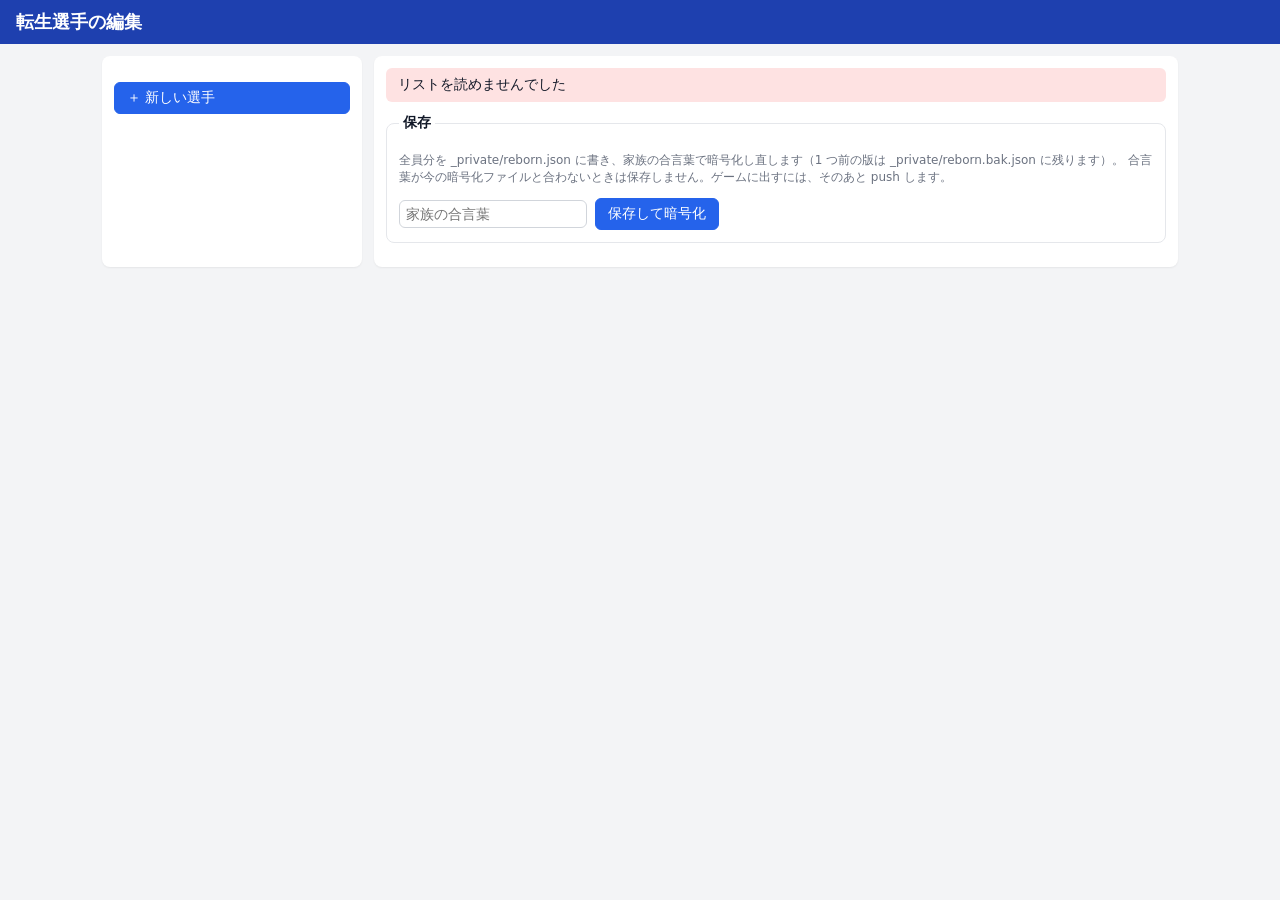
==== tools/reborn_edit.html @ b9e40dfd "転生選手の編集画面を足す 転生選手を編集.bat で開く。種類に合った欄だけ出し、ピーク100超えに注意を出す。保存の前に合言葉が今の暗号化ファイルと合うか確かめ、合えば _private/rebor" ====
<!doctype html>
<html lang="ja">
<head>
<meta charset="utf-8">
<meta name="viewport" content="width=device-width, initial-scale=1">
<title>転生選手の編集</title>
<style>
  :root { --line: #e5e7eb; --muted: #6b7280; --pri: #2563eb; --bad: #dc2626; --bg: #f3f4f6; }
  * { box-sizing: border-box; }
  body { margin: 0; font-family: system-ui, "Hiragino Sans", "Yu Gothic UI", sans-serif; background: var(--bg); color: #111827; font-size: 14px; }
  header { background: #1e40af; color: #fff; padding: 10px 16px; display: flex; gap: 12px; align-items: center; flex-wrap: wrap; }
  header h1 { font-size: 18px; margin: 0; flex: 1; }
  main { display: grid; grid-template-columns: 260px 1fr; gap: 12px; padding: 12px; max-width: 1100px; margin: 0 auto; }
  @media (max-width: 720px) { main { grid-template-columns: 1fr; } }
  .card { background: #fff; border-radius: 8px; padding: 12px; box-shadow: 0 1px 2px rgba(0,0,0,.06); }
  .list button { display: block; width: 100%; text-align: left; margin: 0 0 4px; }
  .list button.on { background: #dbeafe; border-color: var(--pri); }
  button { font: inherit; padding: 6px 12px; border: 1px solid #d1d5db; border-radius: 6px; background: #fff; cursor: pointer; }
  button.primary { background: var(--pri); color: #fff; border-color: var(--pri); }
  button.danger { color: var(--bad); border-color: #fca5a5; }
  fieldset { border: 1px solid var(--line); border-radius: 8px; margin: 0 0 12px; padding: 8px 12px 12px; }
  legend { font-weight: 600; padding: 0 4px; }
  .grid { display: grid; grid-template-columns: repeat(auto-fill, minmax(150px, 1fr)); gap: 8px 12px; }
  label { display: flex; flex-direction: column; gap: 2px; font-size: 12px; color: #374151; }
  label.row { flex-direction: row; align-items: center; gap: 6px; font-size: 14px; }
  input, select { font: inherit; padding: 5px 6px; border: 1px solid #d1d5db; border-radius: 6px; background: #fff; }
  input.warn { border-color: var(--bad); background: #fef2f2; }
  .muted { color: var(--muted); font-size: 12px; }
  .msg { padding: 8px 12px; border-radius: 6px; margin: 0 0 12px; }
  .msg.ok { background: #dcfce7; } .msg.bad { background: #fee2e2; } .msg.warn { background: #fef9c3; }
  .subs { display: flex; gap: 10px; flex-wrap: wrap; }
  .bar { display: flex; gap: 8px; flex-wrap: wrap; align-items: center; }
</style>
</head>
<body>
<header>
  <h1>転生選手の編集</h1>
  <span id="count"></span>
</header>
<main>
  <section class="card list">
    <p><button class="primary" id="add">＋ 新しい選手</button></p>
    <div id="list"></div>
  </section>
  <section class="card">
    <div id="msg"></div>
    <div id="form"></div>
    <fieldset>
      <legend>保存</legend>
      <p class="muted">全員分を _private/reborn.json に書き、家族の合言葉で暗号化し直します（1 つ前の版は _private/reborn.bak.json に残ります）。
        合言葉が今の暗号化ファイルと合わないときは保存しません。ゲームに出すには、そのあと push します。</p>
      <div class="bar">
        <input type="password" id="pass" placeholder="家族の合言葉" autocomplete="off">
        <button class="primary" id="save">保存して暗号化</button>
      </div>
    </fieldset>
  </section>
</main>
<script>
'use strict';
const TEAMS = ['東京', '大阪', '名古屋', '横浜', '広島', '京都', '福岡', '札幌', '仙台', '千葉', '埼玉', '神戸'];
const KINDS = ['高校', '大学', '社会人', '高卒社会人'];
const TYPES = ['早熟', '普通', '晩成', '超晩成'];
const POS = ['捕', '一', '二', '三', '遊', '外', '指'];
const SUBS = ['捕', '一', '二', '三', '遊', '外'];
const BAT = [['meet', 'ミート'], ['power', 'パワー'], ['speed', '走力'], ['arm', '肩力'], ['field', '守備力']];
const PIT = [['velo', '球速（km/h）'], ['control', 'コントロール'], ['stamina', 'スタミナ'], ['breaking', '変化球']];
const APT = [['', '役割から'], ['0', '△'], ['1', '〇'], ['2', '◎']];
const EYE = [['', 'なし'], ['-1', '早打ち'], ['1', '○'], ['2', '◎']];

let players = [], cur = -1, dirty = false;
const $ = id => document.getElementById(id);
const esc = s => String(s == null ? '' : s).replace(/[&<>"]/g, c => ({ '&': '&amp;', '<': '&lt;', '>': '&gt;', '"': '&quot;' }[c]));
const kindOf = p => p.twoWay ? 'two' : p.isP ? 'P' : 'B';
const showBat = p => kindOf(p) !== 'P', showPit = p => kindOf(p) !== 'B';

function say(text, cls) { $('msg').innerHTML = text ? `<div class="msg ${cls}">${esc(text)}</div>` : ''; }

// 能力の注意：ピークは 100 以下（球速は 170km 以下）で作る
function warnings(p) {
  const w = [];
  if (!p.name) w.push('名前が空です');
  if (!p.foreign && !p.kind) w.push('区分を選んでください');
  const keys = [...(showBat(p) ? BAT : []), ...(showPit(p) ? PIT : [])];
  keys.forEach(([k, l]) => {
    const v = p.peak && p.peak[k];
    if (v == null || v === '') w.push(`${l}が空です`);
    else if (k === 'velo' ? v > 170 : v > 100) w.push(`${l}が${k === 'velo' ? '170km' : '100'}を超えています（${v}）`);
  });
  return w;
}

function renderList() {
  $('count').textContent = `${players.length} 人${dirty ? '（未保存の変更あり）' : ''}`;
  $('list').innerHTML = players.map((p, i) => {
    const pos = p.twoWay ? '二刀流' : p.isP ? (p.role || '投手') : p.pos;
    const bad = warnings(p).length ? ' ⚠' : '';
    return `<button data-i="${i}" class="${i === cur ? 'on' : ''}">${esc(p.name || '（名前なし）')}${bad}<br><span class="muted">${esc(p.foreign ? '外国人' : p.kind || '')}・${esc(pos || '')}・${esc(p.team || '')}</span></button>`;
  }).join('') || '<p class="muted">まだいません</p>';
}

function sel(name, opts, val) {
  return `<select data-k="${name}">${opts.map(o => { const [v, l] = Array.isArray(o) ? o : [o, o]; return `<option value="${esc(v)}" ${String(val ?? '') === String(v) ? 'selected' : ''}>${esc(l)}</option>`; }).join('')}</select>`;
}
function num(name, val, attrs = '') { return `<input type="number" data-k="${name}" value="${esc(val ?? '')}" ${attrs}>`; }

function renderForm() {
  if (cur < 0) { $('form').innerHTML = '<p class="muted">左の一覧から選ぶか、「新しい選手」を押してください。</p>'; return; }
  const p = players[cur], k = kindOf(p), pk = p.peak || {};
  const peakIn = ([key, l]) => {
    const v = pk[key], over = v !== '' && v != null && (key === 'velo' ? v > 170 : v > 100);
    return `<label>${l}<input type="number" data-peak="${key}" value="${esc(v ?? '')}" class="${over ? 'warn' : ''}" ${key === 'velo' ? 'min="120" max="170"' : 'min="1" max="100"'}></label>`;
  };
  const w = warnings(p);
  $('form').innerHTML = `
  ${w.length ? `<div class="msg warn">${w.map(esc).join('<br>')}</div>` : ''}
  <fieldset><legend>基本</legend><div class="grid">
    <label>名前<input data-k="name" value="${esc(p.name)}"></label>
    <label>id（英数字。重ならないように）<input data-k="id" value="${esc(p.id)}"></label>
    <label>元の所属（出身地になる）${sel('team', [['', '（なし）'], ...TEAMS], p.team)}</label>
    <label>種類${sel('kind3', [['B', '野手'], ['P', '投手'], ['two', '二刀流']], k)}</label>
    <label class="row"><input type="checkbox" data-k="foreign" ${p.foreign ? 'checked' : ''}> 外国人</label>
    ${p.foreign ? `<label>来日の年齢（空なら 26〜30）${num('age', p.age, 'min="18" max="40"')}</label>`
      : `<label>区分（ドラフトのとき）${sel('kind', [['', '選ぶ'], ...KINDS], p.kind)}</label>`}
  </div>
  <p><label>説明（転生のニュースに出る）<input data-k="note" value="${esc(p.note)}" style="width:100%"></label></p></fieldset>

  ${showBat(p) ? `<fieldset><legend>打つ・守る</legend><div class="grid">
    <label>${k === 'two' ? '野手のときの守備位置' : '守備位置'}${sel(k === 'two' ? 'pos2' : 'pos', POS, k === 'two' ? p.pos2 : p.pos)}</label>
    <label>弾道${sel('traj', [['', 'おまかせ'], '1', '2', '3', '4'], p.traj)}</label>
    <label>選球眼${sel('eye', EYE, p.eye)}</label>
    <label>盗塁の積極性（1 がふつう、1.3 以上で積極的）${num('steal', p.steal, 'step="0.1" min="0.4" max="1.8"')}</label>
  </div>
  ${k === 'B' ? `<p class="muted">守れるほかの位置</p><div class="subs">${SUBS.filter(s => s !== p.pos).map(s => `<label class="row"><input type="checkbox" data-sub="${s}" ${(p.subs || []).includes(s) ? 'checked' : ''}> ${s}</label>`).join('')}</div>` : ''}
  <p class="muted">ピーク時の能力（100 以下で）</p><div class="grid">${BAT.map(peakIn).join('')}</div></fieldset>` : ''}

  ${showPit(p) ? `<fieldset><legend>投げる</legend><div class="grid">
    <label>役割${sel('role', ['先発', '中継'], p.role || '先発')}</label>
    <label>先発の向き${sel('apt_sp', APT, p.apt ? p.apt.sp : '')}</label>
    <label>中継ぎの向き${sel('apt_rp', APT, p.apt ? p.apt.rp : '')}</label>
  </div>
  <p class="muted">ピーク時の能力（100 以下で。球速は km/h で 170 まで）</p><div class="grid">${PIT.map(peakIn).join('')}</div></fieldset>` : ''}

  <fieldset><legend>成長と出やすさ</legend><div class="grid">
    <label>成長型${sel('type', TYPES, p.type || '晩成')}</label>
    <label>この年齢までは引退しない（空なら ふつう）${num('retireAge', p.retireAge, 'min="30" max="50"')}</label>
    <label>入団時の能力（ピークの何割か。空なら区分ごと）${num('start', p.start, 'step="0.01" min="0.3" max="1"')}</label>
    <label>選ばれやすさ（ふつう 1）${num('weight', p.weight ?? 1, 'step="0.1" min="0.1" max="5"')}</label>
  </div></fieldset>
  <p class="bar"><button class="danger" id="del">この選手を消す</button></p>`;
}

// 種類に合わない項目を消して、データの形をそろえる
function tidy(p) {
  const k = kindOf(p);
  const keep = [...(k !== 'P' ? BAT : []), ...(k !== 'B' ? PIT : [])].map(x => x[0]);
  p.peak = Object.fromEntries(keep.filter(x => p.peak && p.peak[x] !== '' && p.peak[x] != null).map(x => [x, p.peak[x]]));
  if (k === 'B') { delete p.role; delete p.apt; delete p.pos2; delete p.twoWay; p.isP = false; if (!p.pos || p.pos === '投') p.pos = '外'; }
  else { p.pos = '投'; p.isP = true; if (!p.role) p.role = '先発'; }
  if (k === 'P') { ['traj', 'eye', 'steal', 'subs', 'pos2', 'twoWay'].forEach(x => delete p[x]); }
  if (k === 'two') { p.twoWay = true; if (!p.pos2) p.pos2 = '指'; p.subs = p.subs || []; }
  if (p.foreign) delete p.kind; else delete p.age;
  if (p.type === '晩成') delete p.type;
  Object.keys(p).forEach(x => { if (p[x] === '' || p[x] == null) delete p[x]; });
  if (p.apt && p.apt.sp == null && p.apt.rp == null) delete p.apt;
  return p;
}

function onInput(e) {
  const t = e.target, p = players[cur];
  if (!p) return;
  const numKeys = ['traj', 'eye', 'steal', 'age', 'retireAge', 'start', 'weight'];
  if (t.dataset.peak) { p.peak = p.peak || {}; p.peak[t.dataset.peak] = t.value === '' ? '' : +t.value; }
  else if (t.dataset.sub) { const s = new Set(p.subs || []); t.checked ? s.add(t.dataset.sub) : s.delete(t.dataset.sub); p.subs = SUBS.filter(x => s.has(x)); }
  else if (t.dataset.k === 'kind3') { p.isP = t.value !== 'B'; p.twoWay = t.value === 'two'; tidy(p); }
  else if (t.dataset.k === 'foreign') p.foreign = t.checked || undefined;
  else if (t.dataset.k === 'apt_sp' || t.dataset.k === 'apt_rp') {
    p.apt = p.apt || {};
    const side = t.dataset.k.slice(4);
    if (t.value === '') delete p.apt[side]; else p.apt[side] = +t.value;
    if (p.apt.sp == null || p.apt.rp == null) { if (p.apt.sp == null && p.apt.rp == null) delete p.apt; }
  } else if (t.dataset.k) p[t.dataset.k] = numKeys.includes(t.dataset.k) ? (t.value === '' ? '' : +t.value) : t.value;
  dirty = true;
  // 文字を打っている間は描き直さない（打ちにくくなるので）。選ぶ・切り替える項目だけ描き直す
  if (e.type === 'change' && (t.tagName === 'SELECT' || t.type === 'checkbox')) renderForm();
  renderList();
}

$('form').addEventListener('input', onInput);
$('form').addEventListener('change', e => { onInput(e); if (e.target.type === 'number') renderForm(); });
$('form').addEventListener('click', e => {
  if (e.target.id !== 'del') return;
  if (!confirm(`${players[cur].name || 'この選手'}を消しますか？（保存するまでは元に戻せます：画面を読み込み直す）`)) return;
  players.splice(cur, 1); cur = -1; dirty = true; renderList(); renderForm();
});
$('list').addEventListener('click', e => {
  const b = e.target.closest('button[data-i]');
  if (!b) return;
  cur = +b.dataset.i; renderList(); renderForm(); say('');
});
$('add').onclick = () => {
  players.push({ id: 'r' + Date.now().toString(36), name: '', team: '', note: '', isP: false, pos: '外', subs: [], kind: '', peak: {}, weight: 1 });
  cur = players.length - 1; dirty = true; renderList(); renderForm();
};
$('save').onclick = async () => {
  const bad = players.map(p => [p, warnings(p)]).filter(([, w]) => w.length);
  if (bad.length && !confirm(`注意のある選手が ${bad.length} 人います（${bad.map(([p]) => p.name || '名前なし').join('・')}）。このまま保存しますか？`)) return;
  if (!$('pass').value) { say('家族の合言葉を入れてください', 'bad'); return; }
  players.forEach(tidy);
  $('save').disabled = true; say('保存しています…（暗号化に数秒かかります）', 'warn');
  try {
    const r = await fetch('/api/save', { method: 'POST', headers: { 'Content-Type': 'application/json' }, body: JSON.stringify({ players, pass: $('pass').value }) });
    const j = await r.json();
    say(j.msg, r.ok ? 'ok' : 'bad');
    if (r.ok) { dirty = false; $('pass').value = ''; }
  } catch (e) { say('保存できませんでした。黒い画面（道具）が動いているか確かめてください', 'bad'); }
  $('save').disabled = false; renderList(); renderForm();
};
window.addEventListener('beforeunload', e => { if (dirty) { e.preventDefault(); e.returnValue = ''; } });

fetch('/api/list').then(r => r.json()).then(list => { players = list; renderList(); renderForm(); })
  .catch(() => say('リストを読めませんでした', 'bad'));
</script>
</body>
</html>
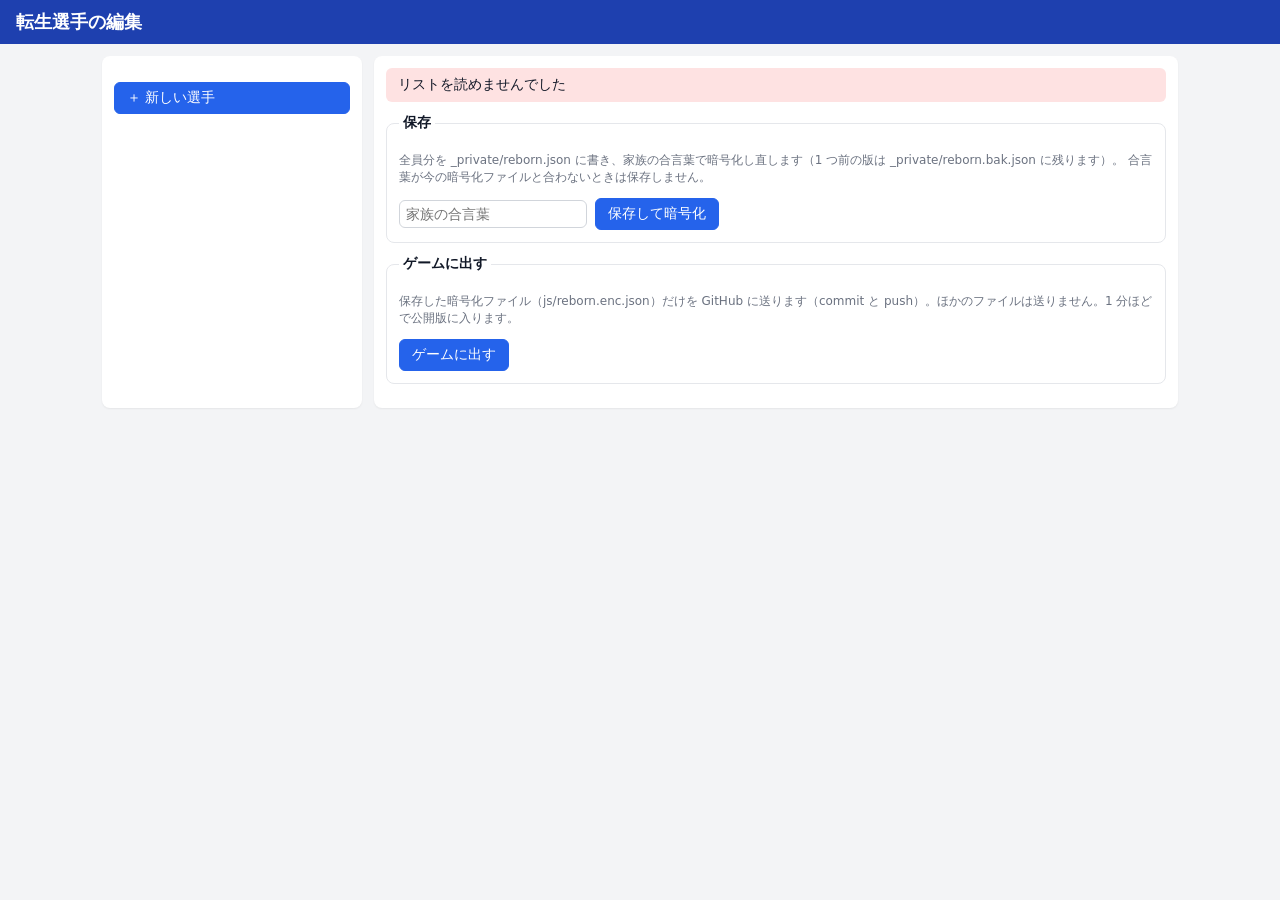
==== commit 8c9a72ac: "転生選手の編集画面に「ゲームに出す」ボタンを付ける 暗号化したリストだけを commit して push する。未保存なら送らず、変更が無ければ何もしない  Co-Authored-By: Claud" ====
--- a/tools/reborn_edit.html
+++ b/tools/reborn_edit.html
@@ -48,11 +48,16 @@
     <fieldset>
       <legend>保存</legend>
       <p class="muted">全員分を _private/reborn.json に書き、家族の合言葉で暗号化し直します（1 つ前の版は _private/reborn.bak.json に残ります）。
-        合言葉が今の暗号化ファイルと合わないときは保存しません。ゲームに出すには、そのあと push します。</p>
+        合言葉が今の暗号化ファイルと合わないときは保存しません。</p>
       <div class="bar">
         <input type="password" id="pass" placeholder="家族の合言葉" autocomplete="off">
         <button class="primary" id="save">保存して暗号化</button>
       </div>
+    </fieldset>
+    <fieldset>
+      <legend>ゲームに出す</legend>
+      <p class="muted">保存した暗号化ファイル（js/reborn.enc.json）だけを GitHub に送ります（commit と push）。ほかのファイルは送りません。1 分ほどで公開版に入ります。</p>
+      <div class="bar"><button class="primary" id="publish">ゲームに出す</button></div>
     </fieldset>
   </section>
 </main>
@@ -216,6 +221,17 @@
   } catch (e) { say('保存できませんでした。黒い画面（道具）が動いているか確かめてください', 'bad'); }
   $('save').disabled = false; renderList(); renderForm();
 };
+$('publish').onclick = async () => {
+  if (dirty) { say('まだ保存していない変更があります。先に「保存して暗号化」を押してください', 'bad'); return; }
+  if (!confirm('保存した転生選手のリストを、ゲーム（公開版）に出しますか？')) return;
+  $('publish').disabled = true; say('GitHub に送っています…', 'warn');
+  try {
+    const r = await fetch('/api/publish', { method: 'POST' });
+    const j = await r.json();
+    say(j.msg, r.ok ? 'ok' : 'bad');
+  } catch (e) { say('送れませんでした。黒い画面（道具）が動いているか確かめてください', 'bad'); }
+  $('publish').disabled = false;
+};
 window.addEventListener('beforeunload', e => { if (dirty) { e.preventDefault(); e.returnValue = ''; } });
 
 fetch('/api/list').then(r => r.json()).then(list => { players = list; renderList(); renderForm(); })
